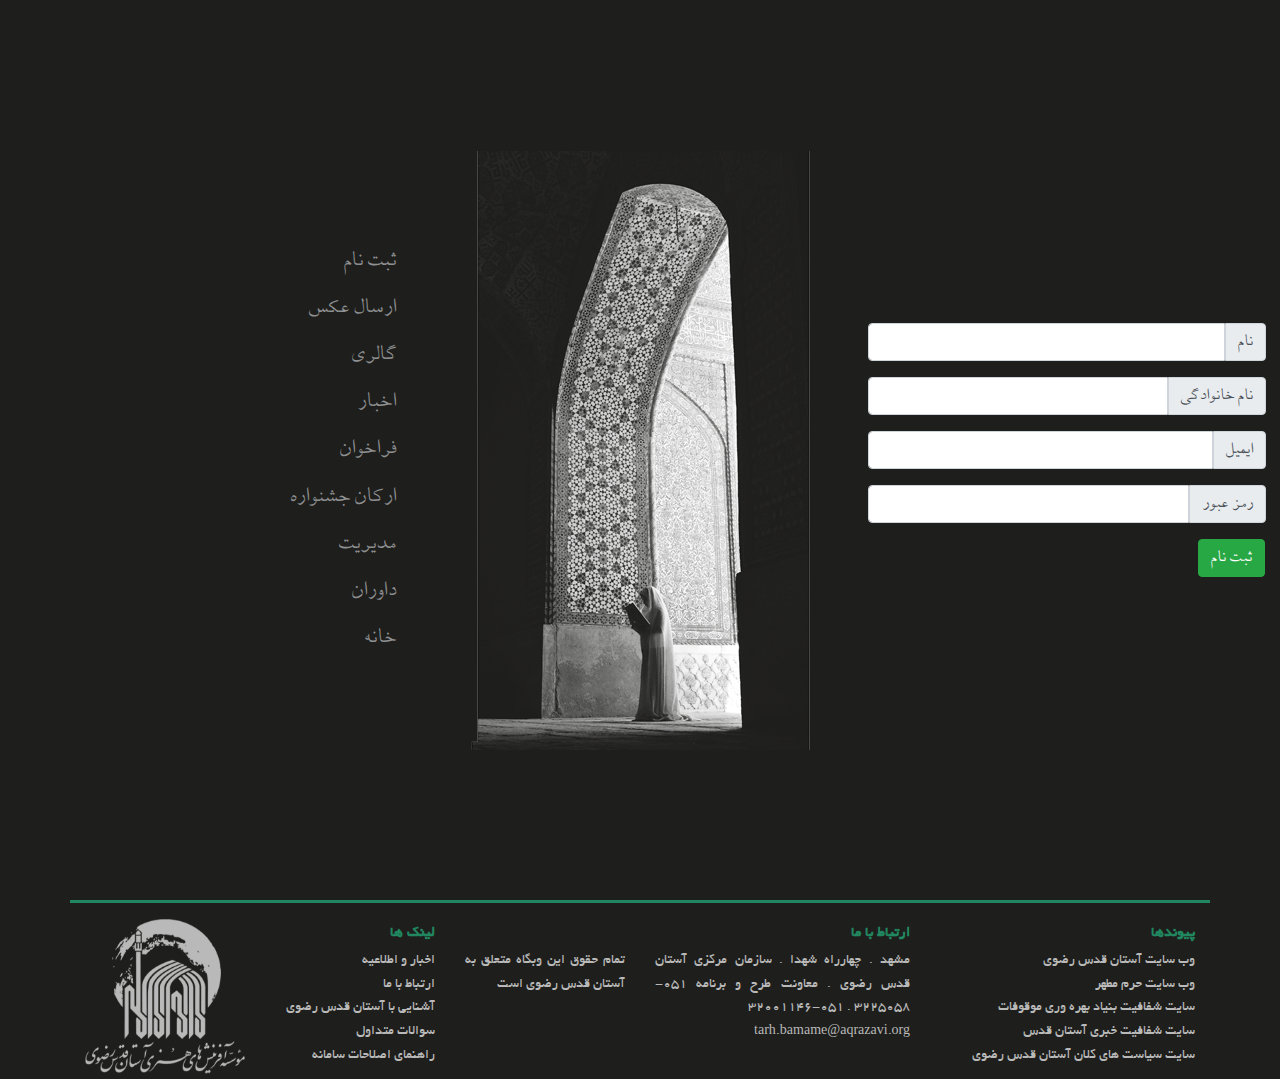
==== signup.html @ cb54ced2 "Page register" ====
<!doctype html>
<html lang="en">
<head>
    <!-- Required meta tags -->
    <meta charset="utf-8">

    <!-- Bootstrap CSS -->
    <link rel="stylesheet" href="css/bootstrap.min.css" />
    <link href="css/bootstrap-rtl.min.css" rel="stylesheet" />
    <link href="css/style.css" rel="stylesheet" />
    <title></title>
</head>
<body>
<main class="container-fluid" id="main_signup" dir="rtl">
    <div class="row align-items-center" id="signup">
        <div class="col-md-4 text-left mx-auto d-none d-md-block d-lg-block d-xl-block">
            <form>
                <div class="input-group mb-3">
                    <div class="input-group-prepend">
                        <span class="input-group-text" >نام</span>
                    </div>
                    <input type="text" class="form-control" name="fname" />
                </div>
                <div class="input-group mb-3">
                    <div class="input-group-prepend">
                        <span class="input-group-text" >نام خانوادگی</span>
                    </div>
                    <input type="text" class="form-control" name="lname" />
                </div>
                <div class="input-group mb-3">
                    <div class="input-group-prepend">
                        <span class="input-group-text" >ایمیل</span>
                    </div>
                    <input type="text" class="form-control" name="email" />
                </div>
                <div class="input-group mb-3">
                    <div class="input-group-prepend">
                        <span class="input-group-text" >رمز عبور</span>
                    </div>
                    <input type="password" class="form-control" name="pass" />
                </div>
                <input class="btn btn-success" type="submit" value="ثبت نام" />
            </form>
        </div>
        <div class="col-md-4 text-center mx-auto">

        </div>
        <div class="col-md-4 text-left mx-auto">
            <ul class="nav flex-column">
                <li class="nav-item">
                    <a class="nav-link active" href="#">ثبت نام</a>
                </li>
                <li class="nav-item">
                    <a class="nav-link" href="#">ارسال عکس</a>
                </li>
                <li class="nav-item">
                    <a class="nav-link" href="#">گالری</a>
                </li>
                <li class="nav-item">
                    <a class="nav-link" href="#">اخبار</a>
                </li>
                <li class="nav-item">
                    <a class="nav-link" href="#">فراخوان</a>
                </li>
                <li class="nav-item">
                    <a class="nav-link" href="#">ارکان جشنواره</a>
                </li>
                <li class="nav-item">
                    <a class="nav-link" href="#">مدیریت</a>
                </li>
                <li class="nav-item">
                    <a class="nav-link" href="#">داوران</a>
                </li>
                <li class="nav-item">
                    <a class="nav-link" href="#">خانه</a>
                </li>
            </ul>
        </div>
    </div>

</main>
<footer class="container" dir="rtl">
    <div class="row pt-3">
        <div class="col-md-3">
            <b class="d-block">پیوندها</b>
            <a href="" class="d-block">وب سایت آستان قدس رضوی</a>
            <a href="" class="d-block">وب سایت حرم مطهر</a>
            <a href="" class="d-block">سایت شفافیت بنیاد بهره وری موقوفات</a>
            <a href="" class="d-block">سایت شفافیت خبری آستان قدس</a>
            <a href="" class="d-block">سایت سیاست های کلان آستان قدس رضوی</a>
        </div>
        <div class="col-md-3">
            <b class="d-block">ارتباط با ما</b>
            <p class="m-0 text-justify">مشهد . چهارراه شهدا . سازمان مرکزی آستان قدس رضوی . معاونت طرح و برنامه 051-3225058 . 051-32001146 </p>
            <a href="mailto:tarh.bamame@aqrazavi.org">tarh.bamame@aqrazavi.org</a>
        </div>
        <div class="col-md-2 align-items-center text-justify h-100">
            <b>&nbsp;</b>
            <p>تمام حقوق این وبگاه متعلق به آستان قدس رضوی است</p>
        </div>
        <div class="col-md-2">
            <b class="d-block">لینک ها</b>
            <a href="" class="d-block">اخبار و اطلاعیه</a>
            <a href="" class="d-block">ارتباط با ما</a>
            <a href="" class="d-block">آشنایی با آستان قدس رضوی</a>
            <a href="" class="d-block">سوالات متداول</a>
            <a href="" class="d-block">راهنمای اصلاحات سامانه</a>
        </div>
        <div class="col-md-2">
            <img src="images/logo_aq.png" class="img-fluid" />
        </div>

    </div>
</footer>

<script src="js/jquery.slim.min.js" ></script>
<script src="js/bootstrap.bundle.min.js" ></script>
</body>
</html>
---- css/style.css ----
@font-face {
    font-family: 'nianAmir';
    src: url("../fonts/W_ferdosi.ttf");
}

@font-face {
    font-family: 'yekan';
    src: url("../fonts/BYekan.ttf");
}

*
{
    font-family: 'nianAmir';
}

a{
    text-decoration: none;
}

a:hover{
    text-decoration: none;
}

body
{
    background-color: #1e1e1c;
}

#main_home{
    background-color: #1e1e1c;
    height: 100vh;
    background-image: url("../images/background.png");
    background-repeat: no-repeat;
    background-position: center;
}

#main_home img
{
    opacity: 0.8;
}

#main_home a,#signup a
{
    font-size: 1.3em;
    color: #8e9092;
    transition: 0.5s;
}

#main_home a:hover,#signup a:hover
{
    color: #ffffff;
}

#main_home >.row >div:first-child a::before
{
    content: url("../images/after.png");
    position: relative;
    top: 10px;
    left: 10px;
}


#main_home  >.row > div:last-child a::after
{
    content: url("../images/after.png");
    position: relative;
    top: 10px;
    right: 10px;
}


#signup{
    background-color: #1e1e1c;
    height: 100vh;
    background-image: url("../images/background2.png");
    background-repeat: no-repeat;
    background-position: center;
}

#signup  a:hover
{
    margin-right: 25px;
}

#signup  li.nav-item
{
    position: relative;
}

#signup li.nav-item::before
{
    content: '';
    border-radius: 50%;
    display: inline-block;
    width: 25px;
    height: 25px;
    position: absolute;
    top: 10px;
    right: -30px;
    transition: 1s;
    background-color: #218760;
    display: none;
}

#signup li.nav-item:hover::before
{
    display: block;
}

#signup  label
{
    color: #ffffff;
}

footer
{
    border-top:3px solid #218760;
    font-family: 'yekan';
    font-size: 14px;
}

footer *
{
    font-family: 'yekan';
}


footer b{
    color: #218760;
    font-size: 1.1em;
    line-height: 2;

}

footer a,footer p
{
    font-size: 1em;
    color: #b9b9b9;
    line-height: 1.7;
}


footer ul
{
    list-style: none;
    list-style-position: inside;
}
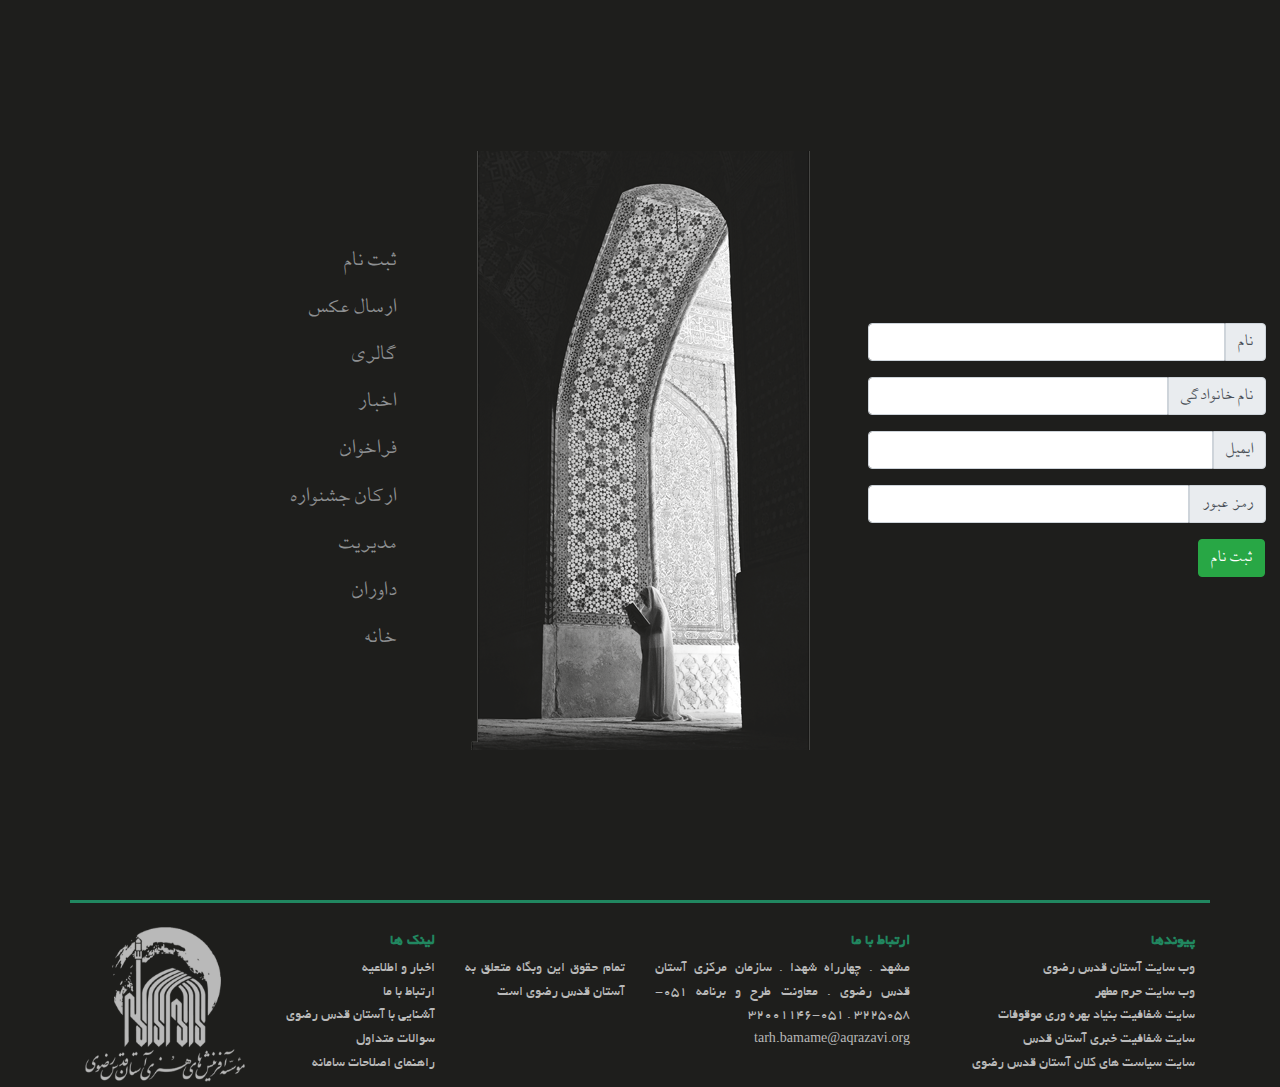
==== commit 0e2860ba: "Page register" ====
--- a/signup.html
+++ b/signup.html
@@ -80,7 +80,7 @@
 
 </main>
 <footer class="container" dir="rtl">
-    <div class="row pt-3">
+    <div class="row pt-4">
         <div class="col-md-3">
             <b class="d-block">پیوندها</b>
             <a href="" class="d-block">وب سایت آستان قدس رضوی</a>
--- a/css/style.css
+++ b/css/style.css
@@ -145,3 +145,13 @@
     list-style: none;
     list-style-position: inside;
 }
+
+/*footer > div.row > div*/
+/*{*/
+/*    border-right:3px solid #218760;*/
+/*}*/
+
+/*footer > div.row > div:first-child*/
+/*{*/
+/*    border: none;*/
+/*}*/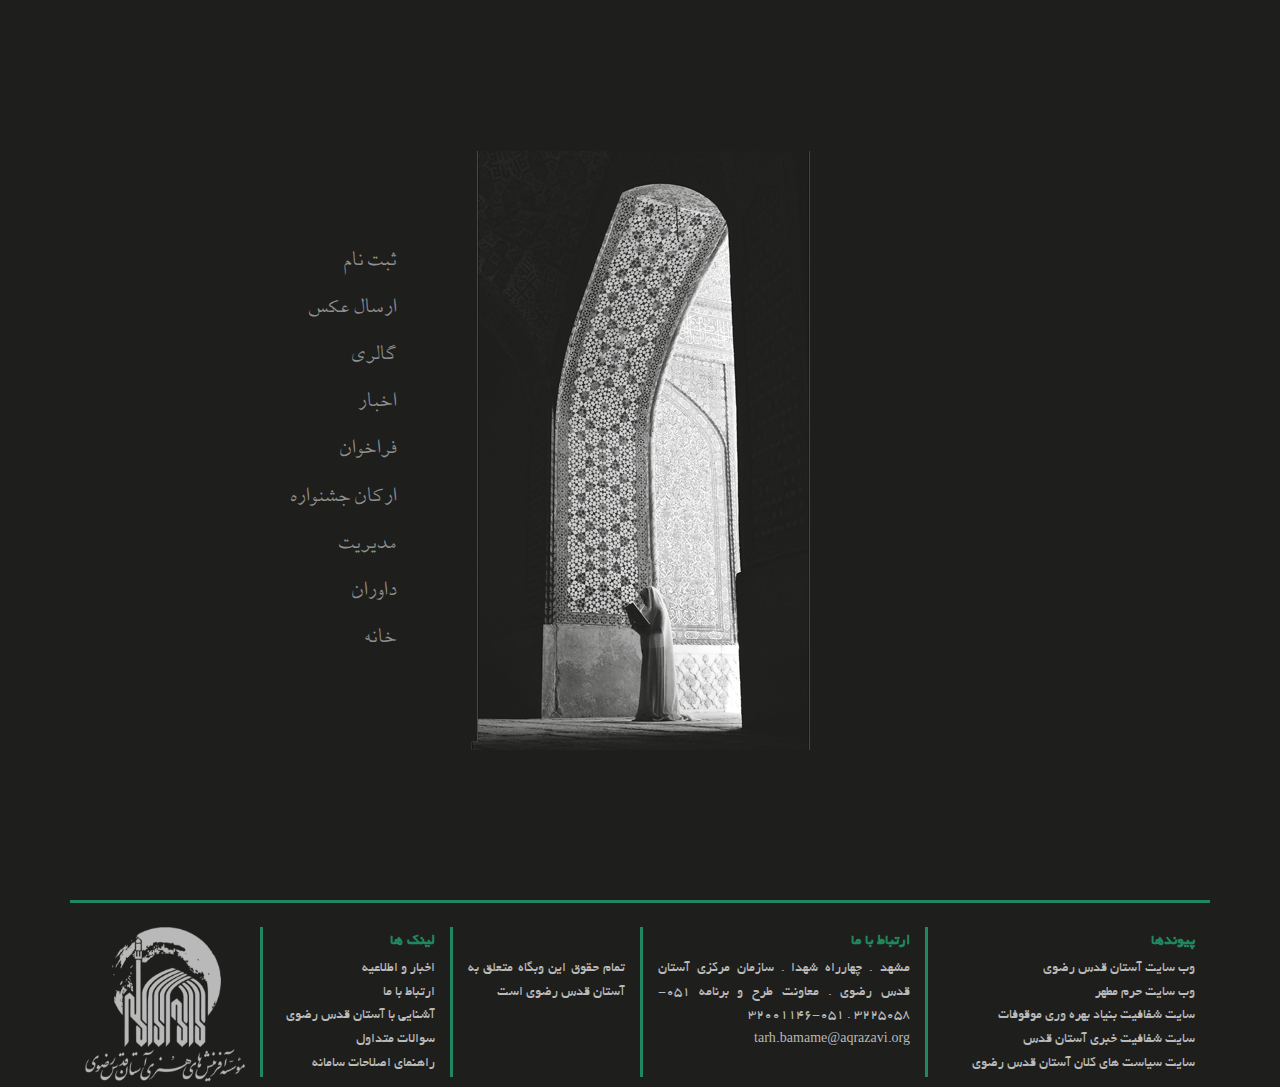
==== commit f2d8665c: "add gallery link" ====
--- a/signup.html
+++ b/signup.html
@@ -13,8 +13,22 @@
 <body>
 <main class="container-fluid" id="main_signup" dir="rtl">
     <div class="row align-items-center" id="signup">
-        <div class="col-md-4 text-left mx-auto d-none d-md-block d-lg-block d-xl-block">
-            <form>
+        <div class=" col-md-4 text-left mx-auto"  >
+            <div class="collapse text-right" id="collapseGallery">
+                <span class="d-block mb-3">
+                    <a href=""  class="d-inlineblock">
+                        عکس های نخستین جشنواره
+                    </a>
+                </span>
+                <span class="d-block">
+                    <a href="" class="d-inlineblock">
+                        تـصــویــر جشـــنــواره
+                    </a >
+                </span>
+
+            </div>
+
+            <form class="collapse" id="collapseExample">
                 <div class="input-group mb-3">
                     <div class="input-group-prepend">
                         <span class="input-group-text" >نام</span>
@@ -48,13 +62,13 @@
         <div class="col-md-4 text-left mx-auto">
             <ul class="nav flex-column">
                 <li class="nav-item">
-                    <a class="nav-link active" href="#">ثبت نام</a>
+                    <a class="nav-link" data-toggle="collapse" href="#collapseExample" role="button" aria-expanded="false" aria-controls="collapseExample" >ثبت نام</a>
                 </li>
                 <li class="nav-item">
                     <a class="nav-link" href="#">ارسال عکس</a>
                 </li>
                 <li class="nav-item">
-                    <a class="nav-link" href="#">گالری</a>
+                    <a class="nav-link" data-toggle="collapse" href="#collapseGallery" role="button" aria-expanded="false" aria-controls="collapseGallery" >گالری</a>
                 </li>
                 <li class="nav-item">
                     <a class="nav-link" href="#">اخبار</a>
@@ -94,7 +108,7 @@
             <p class="m-0 text-justify">مشهد . چهارراه شهدا . سازمان مرکزی آستان قدس رضوی . معاونت طرح و برنامه 051-3225058 . 051-32001146 </p>
             <a href="mailto:tarh.bamame@aqrazavi.org">tarh.bamame@aqrazavi.org</a>
         </div>
-        <div class="col-md-2 align-items-center text-justify h-100">
+        <div class="col-md-2 align-items-center text-justify">
             <b>&nbsp;</b>
             <p>تمام حقوق این وبگاه متعلق به آستان قدس رضوی است</p>
         </div>
--- a/css/style.css
+++ b/css/style.css
@@ -77,7 +77,7 @@
     background-position: center;
 }
 
-#signup  a:hover
+#signup >div:last-child a:hover
 {
     margin-right: 25px;
 }
@@ -139,6 +139,10 @@
     line-height: 1.7;
 }
 
+footer a:hover
+{
+    color: #218760;
+}
 
 footer ul
 {
@@ -146,12 +150,34 @@
     list-style-position: inside;
 }
 
-/*footer > div.row > div*/
-/*{*/
-/*    border-right:3px solid #218760;*/
-/*}*/
+footer > div.row > div
+{
+    border-left:3px solid #218760;
+    height: 150px;
+}
 
-/*footer > div.row > div:first-child*/
-/*{*/
-/*    border: none;*/
-/*}*/+footer > div.row > div:last-child
+{
+    border: none;
+}
+
+
+#collapseGallery span:first-child a
+{
+    font-size: 1.1em;
+    font-weight: 200;
+}
+
+#collapseGallery span a
+{
+    background-color: #555555;
+    padding: 0px 10px;
+    border-radius: 10px;
+
+}
+
+#collapseGallery span a:hover
+{
+    background-color: #218760;
+    color: #ffffff;
+}